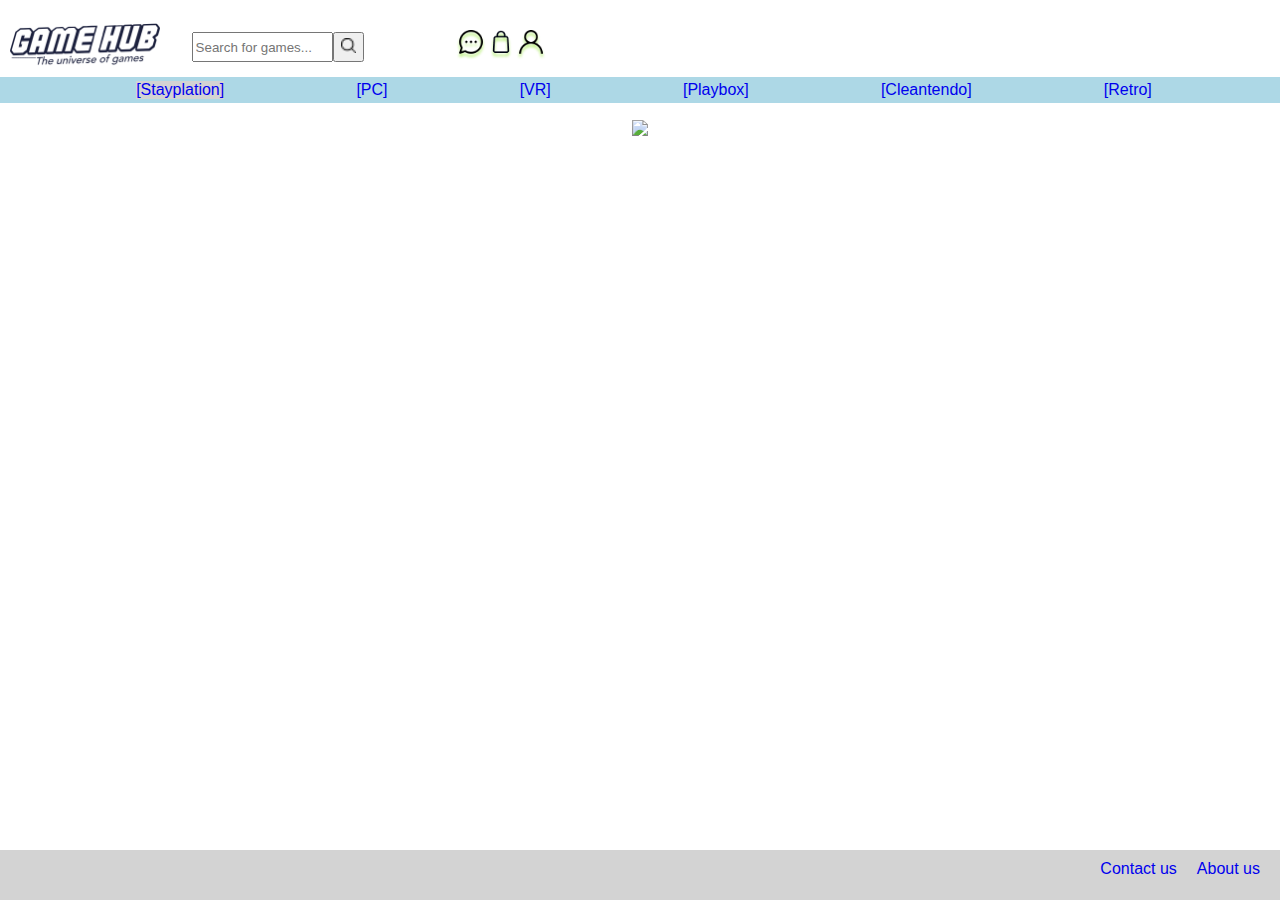
==== index.html @ 2cbab76f "Possibly messed up version" ====
<!DOCTYPE html>
<html lang="en">
<head>
    <meta charset="UTF-8">
    <meta http-equiv="X-UA-Compatible" content="IE=edge">
    <meta name="viewport" content="width=device-width, initial-scale=1.0">
    <meta name="description" content="The Universe of Games" />
    <title>Game Hub  - The universe of games</title>
    <link href="css/styles.css" rel="stylesheet" />
</head>
<body>
    <header>
        <a class="top-left-full" href="index.html"><img src="images/GameHub_Logo_1.png" alt="Game_Hub_logo" width="150px"></a>
        <a class="top-left" href="index.html"><img src="images/gh_logo.png" alt="Game_Hub_logo" width="60px"></a>
        <div class="grid-item input-wrapper">
            <form class="searchbar">
                <input type="text" placeholder="Search for games...">
                <button type="submit"><img src="images/search.png" alt="search" width="15px" height="15px"></button>
            </form>
        </div>
        <div class="top-right">
            <a href="index.html"> <img src="images/message.png" alt="chat" width="30px"> </a>
            <a href="index.html"> <img src="images/cart 3.png" alt="cart" width="30px"> </a>
            <a href="index.html"> <img src="images/account.png" alt="log_in" width="30px"> </a>
        </div>
        <nav class="consoles">
            <a class="grid-container" href="index.html">[Stayplation]</a>
            <a href="index.html">[PC]</a>
            <a href="index.html">[VR]</a>
            <a href="index.html">[Playbox]</a>
            <a href="index.html">[Cleantendo]</a>
            <a href="index.html">[Retro]</a>
        </nav>
    </header>

    <main class="grid-main">
        <div class="grid-item" !important>
            <a href="https://placeholder.com"><img src="https://via.placeholder.com/600"></a>
        </div>
    </main>
    <footer class="grid-container">
        <a class="grid-footer" href="index.html">Contact us</a>
        <a class="grid-footer" href="index.html">About us</a>
    </footer>
    
</body>
</html>
---- css/styles.css ----
body {
    font-family: "Roboto", Verdana, Geneva, Tahoma, sans-serif;
    margin: 0;
}
a {
    text-decoration: none;
}

header {
    display: grid;
    grid-template-columns: 150px 1fr 150px;
    align-items: center;
    height: 80px;
    position: fixed;
}

.top-right {
    display: flex;
    margin: 10px;
    padding: 20px 0 20px 0;
    justify-content: right;
}

.top-left {
    padding: 20px;

}

.top-left-full {
    padding-left: 10px;

}

.input-wrapper {
    display: flex;
    align-items: center;
    justify-content: space-between;
}

input {
    width: 100%;
}

.icons {
    width="30px"
}

.searchbar {
    top: 70px;
    align-self: center;
    height: 30px;
    width: 80%;
    display: flex;
}

nav {
    justify-content: center;
    Position: fixed;
    display: grid;
    grid-template-columns: 2fr 1fr 1fr 1fr 1fr 2fr ;
    padding: 4px;
    margin-top: 100px;
}

.consoles {
    display: flex;
    width: 100%;
    justify-content: space-evenly;
    align-self: top;
    background-color: lightblue;

}

main {

}

.img-container {
    height: 100vh;
    width: 100vw;
}

.grid-container {
    display:grid;
    grid-template-columns: auto auto auto;
    background-color: lightgray;
}

.grid-main {
    display:grid;
    grid-template-columns: auto;
    grid-template-rows: auto auto auto;
    padding-top: 100px;
    height: 100%;
    background-image: url("images/GameHub_Logo.png");
    background-position: center;
}

.grid-item {
    padding: 20px;
    text-align: center;
    justify-content: center;
}


footer {
    display: flex;
    justify-content: right;
    padding-top: 10px;
    background-color: lightgray;
    position: fixed;
    bottom: 0;
    width: 100%;
    height: 40px;
    text-align: center;
}

.grid-footer {
    padding-right: 20px;
    text-align: center;
    justify-content: center;
}


@media only screen and (min-width: 600px) {
    .top-left {
        display: none;
    }
    
}

@media only screen and (max-width: 600px) {
    .top-left-full {
        display: none;
    }
    
}




/*grid stuff, endre når du veit kva du skal ha her

@media (orientation: portrait) {
    body {
        color:blue;
    }
}

@media (orientation: landscape) {
    body {color: green
    }
}

Layout rekkefølge:
Header,
Nav,
Main,
Footer

Bruk flexbox med grid inni

*/
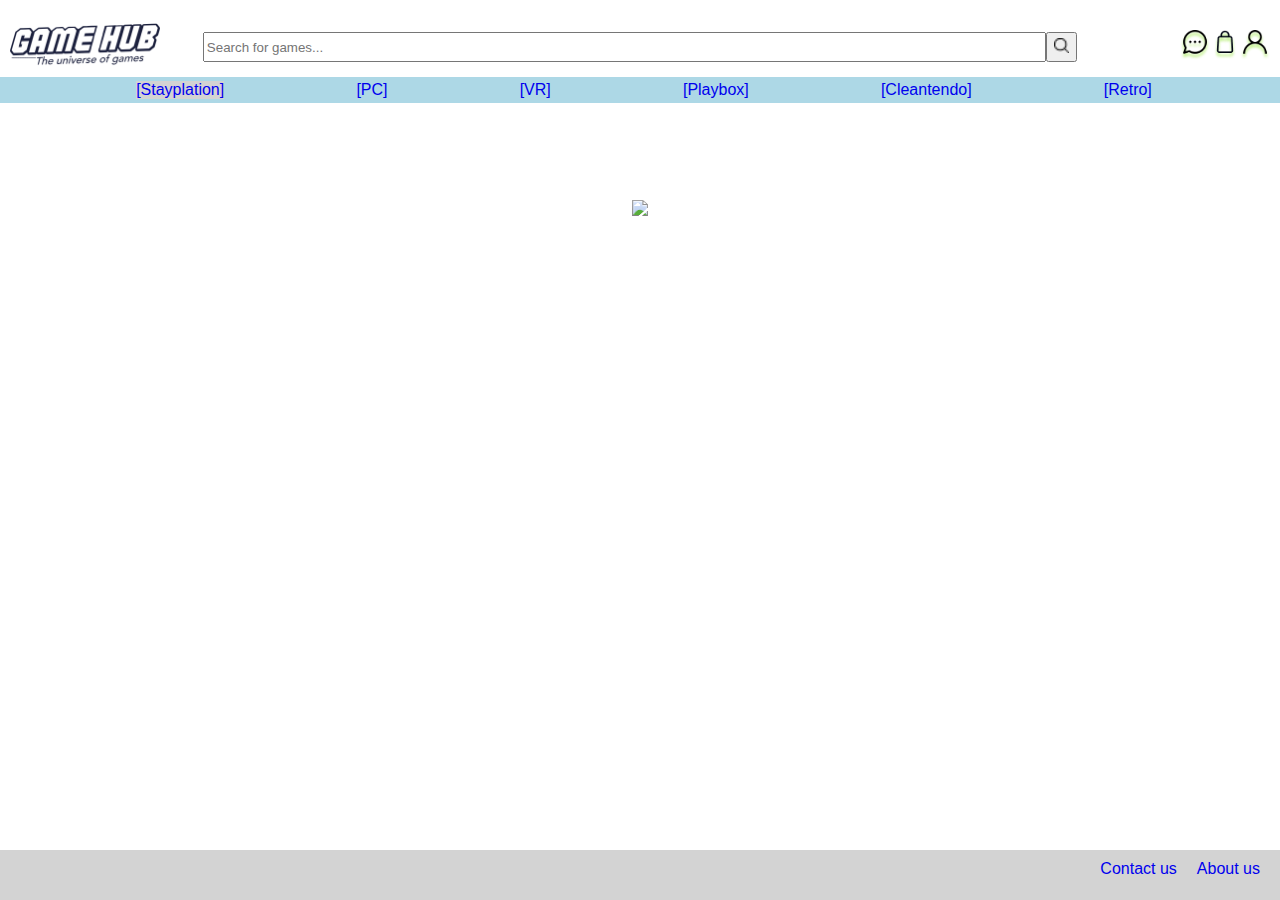
==== commit 08e18b7b: "Fixed botch-up" ====
--- a/index.html
+++ b/index.html
@@ -1,16 +1,19 @@
 <!DOCTYPE html>
 <html lang="en">
+
 <head>
     <meta charset="UTF-8">
     <meta http-equiv="X-UA-Compatible" content="IE=edge">
     <meta name="viewport" content="width=device-width, initial-scale=1.0">
     <meta name="description" content="The Universe of Games" />
-    <title>Game Hub  - The universe of games</title>
+    <title>Game Hub - The universe of games</title>
     <link href="css/styles.css" rel="stylesheet" />
 </head>
+
 <body>
     <header>
-        <a class="top-left-full" href="index.html"><img src="images/GameHub_Logo_1.png" alt="Game_Hub_logo" width="150px"></a>
+        <a class="top-left-full" href="index.html"><img src="images/GameHub_Logo_1.png" alt="Game_Hub_logo"
+                width="150px"></a>
         <a class="top-left" href="index.html"><img src="images/gh_logo.png" alt="Game_Hub_logo" width="60px"></a>
         <div class="grid-item input-wrapper">
             <form class="searchbar">
@@ -35,13 +38,14 @@
 
     <main class="grid-main">
         <div class="grid-item" !important>
-            <a href="https://placeholder.com"><img src="https://via.placeholder.com/600"></a>
+            <a href="https://placeholder.com"><img src="https://via.placeholder.com/150"></a>
         </div>
     </main>
     <footer class="grid-container">
         <a class="grid-footer" href="index.html">Contact us</a>
         <a class="grid-footer" href="index.html">About us</a>
     </footer>
-    
+
 </body>
+
 </html>--- a/css/styles.css
+++ b/css/styles.css
@@ -8,10 +8,12 @@
 
 header {
     display: grid;
-    grid-template-columns: 150px 1fr 150px;
+    grid-template-columns: 1fr 5fr 1fr;
     align-items: center;
     height: 80px;
-    position: fixed;
+    position: top fixed;
+    margin-top: 0px;
+    padding-top: 0;
 }
 
 .top-right {
@@ -49,7 +51,7 @@
     top: 70px;
     align-self: center;
     height: 30px;
-    width: 80%;
+    width: 100%;
     display: flex;
 }
 
@@ -140,24 +142,19 @@
 
 
 /*grid stuff, endre når du veit kva du skal ha her
-
 @media (orientation: portrait) {
     body {
         color:blue;
     }
 }
-
 @media (orientation: landscape) {
     body {color: green
     }
 }
-
 Layout rekkefølge:
 Header,
 Nav,
 Main,
 Footer
-
 Bruk flexbox med grid inni
-
 */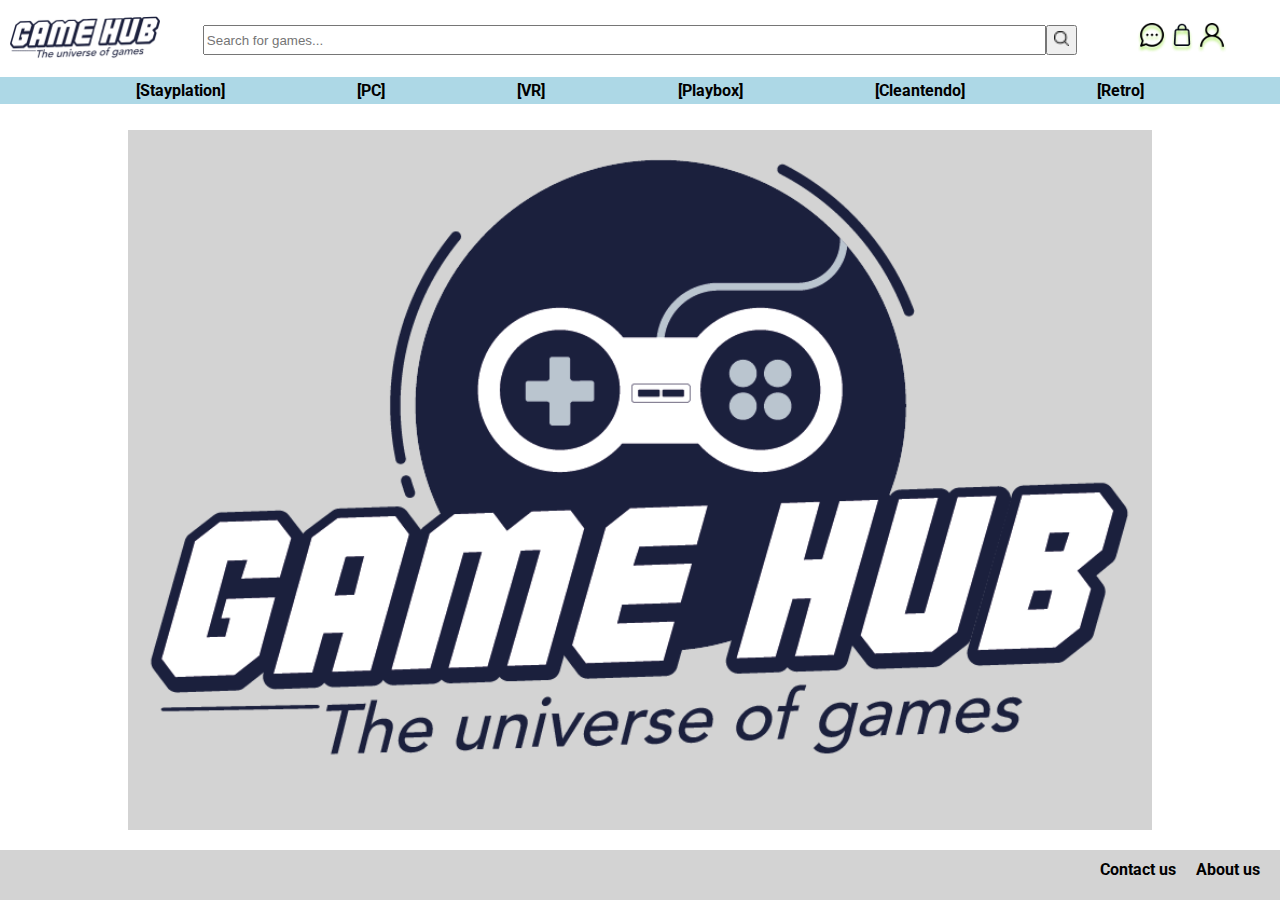
==== commit a57fef3a: "Ryddet i koden, flexbox i main" ====
--- a/index.html
+++ b/index.html
@@ -8,14 +8,18 @@
     <meta name="description" content="The Universe of Games" />
     <title>Game Hub - The universe of games</title>
     <link href="css/styles.css" rel="stylesheet" />
+    <link rel="preconnect" href="https://fonts.googleapis.com">
+<link rel="preconnect" href="https://fonts.gstatic.com" crossorigin>
+<link href="https://fonts.googleapis.com/css2?family=Roboto:wght@300&display=swap" rel="stylesheet"> 
 </head>
-
 <body>
     <header>
+        <div>
         <a class="top-left-full" href="index.html"><img src="images/GameHub_Logo_1.png" alt="Game_Hub_logo"
                 width="150px"></a>
         <a class="top-left" href="index.html"><img src="images/gh_logo.png" alt="Game_Hub_logo" width="60px"></a>
-        <div class="grid-item input-wrapper">
+        </div>
+        <div class="grid-item">
             <form class="searchbar">
                 <input type="text" placeholder="Search for games...">
                 <button type="submit"><img src="images/search.png" alt="search" width="15px" height="15px"></button>
@@ -27,23 +31,23 @@
             <a href="index.html"> <img src="images/account.png" alt="log_in" width="30px"> </a>
         </div>
         <nav class="consoles">
-            <a class="grid-container" href="index.html">[Stayplation]</a>
-            <a href="index.html">[PC]</a>
-            <a href="index.html">[VR]</a>
-            <a href="index.html">[Playbox]</a>
-            <a href="index.html">[Cleantendo]</a>
-            <a href="index.html">[Retro]</a>
+            <ul>
+                <li><a href="stayplation.html">[Stayplation]</a></li>
+                <li><a href="#">[PC]</a></li>
+                <li><a href="#">[VR]</a></li>
+                <li><a href="#">[Playbox]</a></li>
+                <li><a href="#">[Cleantendo]</a></li>
+                <li><a href="#">[Retro]</a></li>
+            </ul>
         </nav>
     </header>
-
-    <main class="grid-main">
-        <div class="grid-item" !important>
-            <a href="https://placeholder.com"><img src="https://via.placeholder.com/150"></a>
+    <main class="main-container">
+        <div class="main-content main-login">
         </div>
     </main>
-    <footer class="grid-container">
-        <a class="grid-footer" href="index.html">Contact us</a>
-        <a class="grid-footer" href="index.html">About us</a>
+    <footer>
+        <a href="index.html">Contact us</a>
+        <a href="index.html">About us</a>
     </footer>
 
 </body>
--- a/css/styles.css
+++ b/css/styles.css
@@ -1,50 +1,63 @@
 body {
     font-family: "Roboto", Verdana, Geneva, Tahoma, sans-serif;
     margin: 0;
+    align-items: center;
 }
+
+h1 {
+    font-family: "Roboto";
+    font-size: 1.5em;
+}
+
+h2 {
+    font-family: "roboto";
+    font-size: 1.2em;
+}
+
+
+
 a {
     text-decoration: none;
+    color: black;
+}
+
+a:hover {
+    color:white;
 }
 
 header {
     display: grid;
     grid-template-columns: 1fr 5fr 1fr;
     align-items: center;
+    width: 100%;
     height: 80px;
-    position: top fixed;
+    position: fixed;
     margin-top: 0px;
     padding-top: 0;
+    background-color: white;
 }
 
 .top-right {
     display: flex;
-    margin: 10px;
-    padding: 20px 0 20px 0;
-    justify-content: right;
+    margin-left: 40px;
+}
+
+.top-right .icons {
+    width: 30px;
 }
 
 .top-left {
-    padding: 20px;
-
+    padding-left: 20px;
 }
 
 .top-left-full {
     padding-left: 10px;
-
-}
-
-.input-wrapper {
-    display: flex;
-    align-items: center;
-    justify-content: space-between;
 }
 
 input {
     width: 100%;
-}
-
-.icons {
-    width="30px"
+    align-items: center;
+    justify-content: space-between;
 }
 
 .searchbar {
@@ -53,57 +66,61 @@
     height: 30px;
     width: 100%;
     display: flex;
-}
-
-nav {
-    justify-content: center;
-    Position: fixed;
-    display: grid;
-    grid-template-columns: 2fr 1fr 1fr 1fr 1fr 2fr ;
-    padding: 4px;
-    margin-top: 100px;
+    
 }
 
 .consoles {
-    display: flex;
+    Position: fixed;
+    margin-top: 100px;
     width: 100%;
-    justify-content: space-evenly;
     align-self: top;
     background-color: lightblue;
-
 }
 
-main {
-
+ul {
+    list-style-type: none;
+    display: flex;
+    justify-content: space-evenly;
+    padding: 4px;
+    margin: 0;
+    font-weight: bold;
 }
 
-.img-container {
-    height: 100vh;
-    width: 100vw;
+
+main {
+    padding: 120px 0 80px 0;
 }
 
-.grid-container {
-    display:grid;
-    grid-template-columns: auto auto auto;
-    background-color: lightgray;
+.main-container {
+    display: flex;
+    justify-content: center;
+    height: 80vh;
 }
 
-.grid-main {
-    display:grid;
-    grid-template-columns: auto;
-    grid-template-rows: auto auto auto;
-    padding-top: 100px;
+.main-content {
+    width: 80%;
     height: 100%;
-    background-image: url("images/GameHub_Logo.png");
-    background-position: center;
+    padding: 10px;
+    margin: 10px;
+    background-color: lightgray;
+    height: auto;
+    
+}
+
+.main-login {
+    background-image: url(/images/GameHub_Logo_pad.png);
+    background-position: center center;
+    background-repeat: no-repeat;
+    background-size: contain;
+    background-position: top;
+    padding: 50px 0;
 }
 
 .grid-item {
-    padding: 20px;
+    padding: 0 20px 0 20px;
     text-align: center;
     justify-content: center;
 }
-
 
 footer {
     display: flex;
@@ -114,13 +131,11 @@
     bottom: 0;
     width: 100%;
     height: 40px;
-    text-align: center;
 }
 
-.grid-footer {
+footer a {
     padding-right: 20px;
-    text-align: center;
-    justify-content: center;
+    font-weight: bold;
 }
 
 
@@ -128,6 +143,8 @@
     .top-left {
         display: none;
     }
+
+
     
 }
 
@@ -135,7 +152,11 @@
     .top-left-full {
         display: none;
     }
-    
+/*     
+    .main-side {
+        width: 0px;
+    }
+     */
 }
 
 
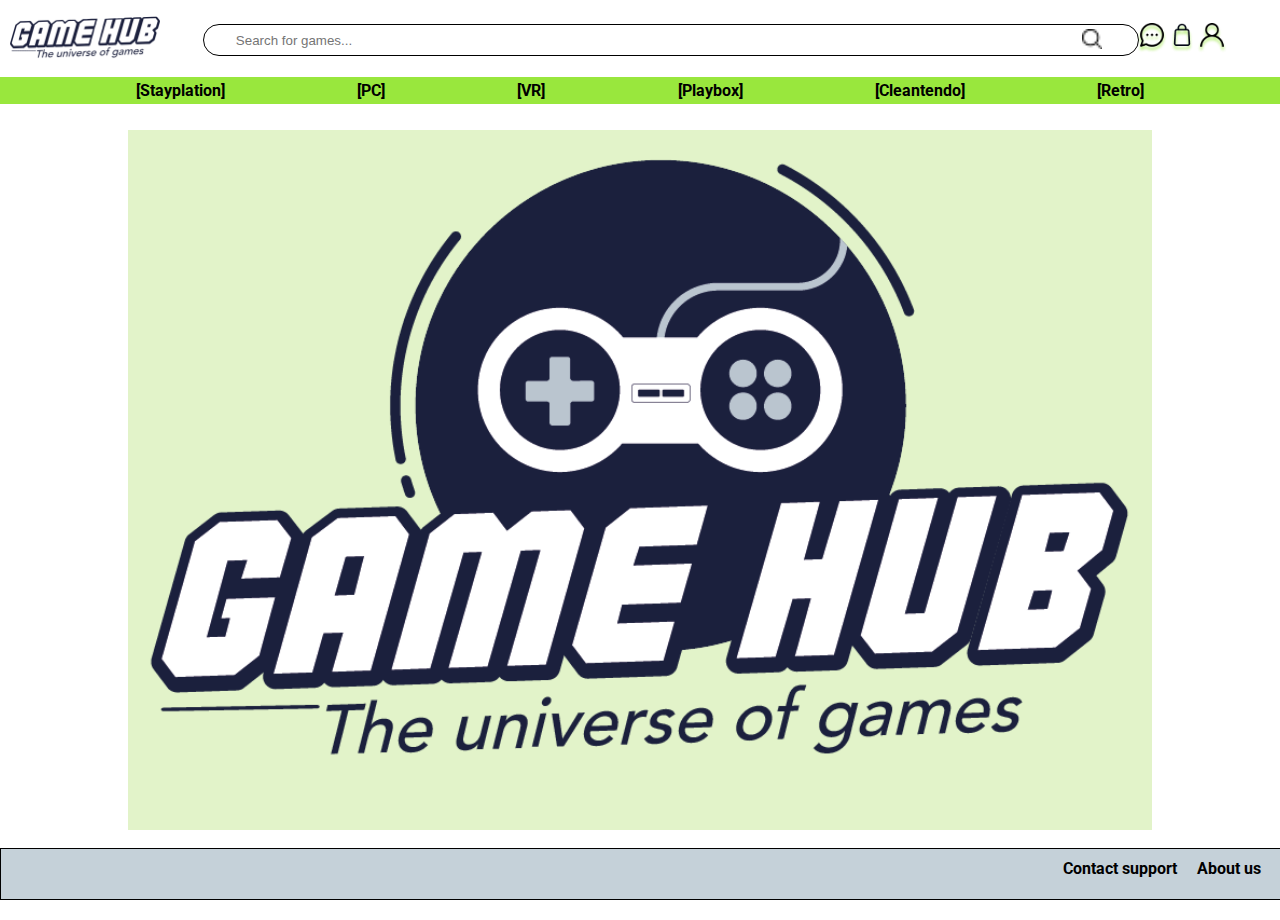
==== commit 31d67f06: "SMåfiks" ====
--- a/index.html
+++ b/index.html
@@ -9,8 +9,9 @@
     <title>Game Hub - The universe of games</title>
     <link href="css/styles.css" rel="stylesheet" />
     <link rel="preconnect" href="https://fonts.googleapis.com">
-<link rel="preconnect" href="https://fonts.gstatic.com" crossorigin>
-<link href="https://fonts.googleapis.com/css2?family=Roboto:wght@300&display=swap" rel="stylesheet"> 
+    <link rel="preconnect" href="https://fonts.gstatic.com" crossorigin>
+    <link href="https://fonts.googleapis.com/css2?family=Roboto:wght@300&display=swap" rel="stylesheet"> 
+    <link rel="stylesheet" href="https://pro.fontawesome.com/releases/v5.10.0/css/all.css" integrity="sha384-AYmEC3Yw5cVb3ZcuHtOA93w35dYTsvhLPVnYs9eStHfGJvOvKxVfELGroGkvsg+p" crossorigin="anonymous" />
 </head>
 <body>
     <header>
@@ -22,7 +23,7 @@
         <div class="grid-item">
             <form class="searchbar">
                 <input type="text" placeholder="Search for games...">
-                <button type="submit"><img src="images/search.png" alt="search" width="15px" height="15px"></button>
+                <button type="submit"><img src="images/search.png" alt="search" width="20px" height="20px"></button>
             </form>
         </div>
         <div class="top-right">
@@ -46,7 +47,7 @@
         </div>
     </main>
     <footer>
-        <a href="index.html">Contact us</a>
+        <a href="index.html">Contact support</a>
         <a href="index.html">About us</a>
     </footer>
 
--- a/css/styles.css
+++ b/css/styles.css
@@ -13,8 +13,6 @@
     font-family: "roboto";
     font-size: 1.2em;
 }
-
-
 
 a {
     text-decoration: none;
@@ -50,11 +48,57 @@
     padding-left: 20px;
 }
 
+.top-left:hover {
+    filter: contrast(50)
+
+}
+
 .top-left-full {
     padding-left: 10px;
 }
 
-input {
+.top-left-full:hover {
+    filter: contrast(50);
+    transition: all 2s ease;
+
+}
+
+.searchbar {
+    padding: 0 30px 0 30px;
+    align-self: center;
+    height: 30px;
+    width: 100%;
+    display: flex;
+    border: 1px solid;
+    border-radius: 25px;
+    
+}
+
+.searchbar input {
+    border: none;
+    width: 100%;
+    text-align: space-between;
+    align-items: center;
+    padding-right: 0;
+}
+
+.searchbar input:focus {
+    outline : none;
+}
+
+button {
+    border: none;
+    background-color: white;
+}
+
+button:hover {
+    background-color: #99E73D;
+    border-radius: 10px;
+
+}
+
+
+/* input {
     width: 100%;
     align-items: center;
     justify-content: space-between;
@@ -67,14 +111,14 @@
     width: 100%;
     display: flex;
     
-}
+} */
 
 .consoles {
     Position: fixed;
     margin-top: 100px;
     width: 100%;
     align-self: top;
-    background-color: lightblue;
+    background-color: #99E73D;
 }
 
 ul {
@@ -102,7 +146,7 @@
     height: 100%;
     padding: 10px;
     margin: 10px;
-    background-color: lightgray;
+    background-color: #E2F3C9;
     height: auto;
     
 }
@@ -126,17 +170,20 @@
     display: flex;
     justify-content: right;
     padding-top: 10px;
-    background-color: lightgray;
+    background-color: #C5D1D9;
     position: fixed;
     bottom: 0;
     width: 100%;
     height: 40px;
+    border: 1px solid;
 }
 
 footer a {
     padding-right: 20px;
     font-weight: bold;
 }
+
+
 
 
 @media only screen and (min-width: 600px) {
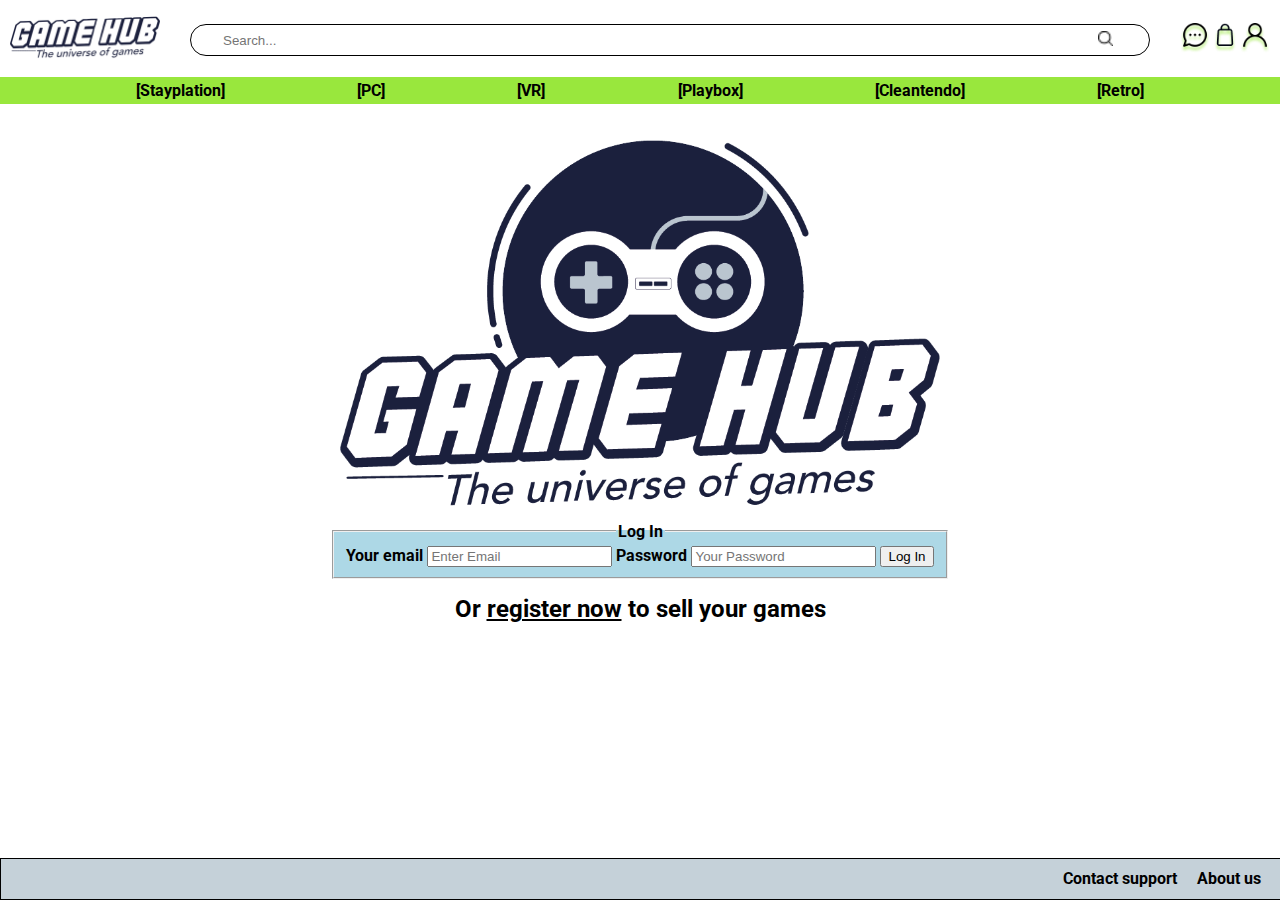
==== commit 57337fd8: "Finally got front page working!" ====
--- a/index.html
+++ b/index.html
@@ -11,25 +11,23 @@
     <link rel="preconnect" href="https://fonts.googleapis.com">
     <link rel="preconnect" href="https://fonts.gstatic.com" crossorigin>
     <link href="https://fonts.googleapis.com/css2?family=Roboto:wght@300&display=swap" rel="stylesheet"> 
-    <link rel="stylesheet" href="https://pro.fontawesome.com/releases/v5.10.0/css/all.css" integrity="sha384-AYmEC3Yw5cVb3ZcuHtOA93w35dYTsvhLPVnYs9eStHfGJvOvKxVfELGroGkvsg+p" crossorigin="anonymous" />
+    <!-- <link rel="stylesheet" href="https://pro.fontawesome.com/releases/v5.10.0/css/all.css" integrity="sha384-AYmEC3Yw5cVb3ZcuHtOA93w35dYTsvhLPVnYs9eStHfGJvOvKxVfELGroGkvsg+p" crossorigin="anonymous" /> -->
 </head>
 <body>
     <header>
         <div>
         <a class="top-left-full" href="index.html"><img src="images/GameHub_Logo_1.png" alt="Game_Hub_logo"
                 width="150px"></a>
-        <a class="top-left" href="index.html"><img src="images/gh_logo.png" alt="Game_Hub_logo" width="60px"></a>
+        <a class="top-left" href="index.html"><img src="images/gh_logo.png" alt="Game_Hub_logo" height="35px" width="50px"></a>
         </div>
-        <div class="grid-item">
-            <form class="searchbar">
-                <input type="text" placeholder="Search for games...">
-                <button type="submit"><img src="images/search.png" alt="search" width="20px" height="20px"></button>
-            </form>
-        </div>
+        <form class="searchbar">
+            <input type="text" placeholder="Search...">
+            <button type="submit"><img src="images/search.png" alt="search" width="15px" height="15px"></button>
+        </form>
         <div class="top-right">
-            <a href="index.html"> <img src="images/message.png" alt="chat" width="30px"> </a>
-            <a href="index.html"> <img src="images/cart 3.png" alt="cart" width="30px"> </a>
-            <a href="index.html"> <img src="images/account.png" alt="log_in" width="30px"> </a>
+            <a href="index.html"> <img class="icons" src="images/message.png" alt="chat"> </a>
+            <a href="index.html"> <img class="icons" src="images/cart 3.png" alt="cart"> </a>
+            <a href="index.html"> <img class="icons" src="images/account.png" alt="log_in"> </a>
         </div>
         <nav class="consoles">
             <ul>
@@ -42,8 +40,24 @@
             </ul>
         </nav>
     </header>
-    <main class="main-container">
-        <div class="main-content main-login">
+    <main>
+        <div class="main_content">
+            <div class="main_login">
+                <img src="/images/GameHub_Logo.png">
+                <div>
+                    <form action="blank.php" method="post">
+                        <fieldset>
+                            <legend>Log In</legend>
+                            <label for="email">Your email</label>
+                            <input type="email" placeholder="Enter Email" name="email" id="email" class="form__input" required>
+                            <label for="password">Password</label>
+                            <input type="text" placeholder="Your Password" name="password" id="password" class="form__input" required>
+                        <input type="submit" value="Log In">
+                        </fieldset>
+                    </form>
+                    <h1>Or <a href="#">register now</a> to sell your games</h1>
+                </div>
+            </div>
         </div>
     </main>
     <footer>
--- a/css/styles.css
+++ b/css/styles.css
@@ -1,3 +1,5 @@
+
+
 body {
     font-family: "Roboto", Verdana, Geneva, Tahoma, sans-serif;
     margin: 0;
@@ -20,28 +22,18 @@
 }
 
 a:hover {
-    color:white;
+    transition: all 0.1s ease;
+    filter: drop-shadow(0 0 15px darkgray);
 }
 
 header {
-    display: grid;
-    grid-template-columns: 1fr 5fr 1fr;
-    align-items: center;
-    width: 100%;
+    display: flex;
+    justify-content: space-around;
+    width: 100%;
+    position: fixed;
     height: 80px;
-    position: fixed;
-    margin-top: 0px;
-    padding-top: 0;
     background-color: white;
-}
-
-.top-right {
-    display: flex;
-    margin-left: 40px;
-}
-
-.top-right .icons {
-    width: 30px;
+    align-items: center;
 }
 
 .top-left {
@@ -49,7 +41,7 @@
 }
 
 .top-left:hover {
-    filter: contrast(50)
+    filter: contrast(50%)
 
 }
 
@@ -59,17 +51,19 @@
 
 .top-left-full:hover {
     filter: contrast(50);
-    transition: all 2s ease;
+    transition: all 1s ease;
+    filter: drop-shadow(0 0 5px black);
 
 }
 
 .searchbar {
     padding: 0 30px 0 30px;
+    margin: 30px;
     align-self: center;
     height: 30px;
     width: 100%;
     display: flex;
-    border: 1px solid;
+    border: 1px solid black;
     border-radius: 25px;
     
 }
@@ -97,24 +91,25 @@
 
 }
 
-
-/* input {
-    width: 100%;
-    align-items: center;
-    justify-content: space-between;
-}
-
-.searchbar {
-    top: 70px;
-    align-self: center;
-    height: 30px;
-    width: 100%;
-    display: flex;
-    
-} */
+.top-right {
+    display: flex;
+    margin-right: 10px;
+}
+
+.top-right .icons {
+    width: 30px;
+}
+
+.icons:hover {
+    filter: brightness(200%);
+    filter: contrast(10%);
+    transition: all 1s ease;
+    filter: drop-shadow(0 0 5px black);
+}
 
 .consoles {
     Position: fixed;
+    height: auto;
     margin-top: 100px;
     width: 100%;
     align-self: top;
@@ -132,38 +127,48 @@
 
 
 main {
-    padding: 120px 0 80px 0;
-}
-
-.main-container {
     display: flex;
     justify-content: center;
-    height: 80vh;
-}
-
-.main-content {
+    padding: 120px 0 70px 0;
+}
+
+.main_content {
+    display: flex;
     width: 80%;
     height: 100%;
     padding: 10px;
     margin: 10px;
-    background-color: #E2F3C9;
-    height: auto;
-    
-}
-
-.main-login {
-    background-image: url(/images/GameHub_Logo_pad.png);
-    background-position: center center;
-    background-repeat: no-repeat;
-    background-size: contain;
-    background-position: top;
-    padding: 50px 0;
-}
-
-.grid-item {
-    padding: 0 20px 0 20px;
+    justify-content: center;
+    /* border: 1px solid; */
+    /* background-color: #C5D1D9;
+     */
+}
+
+.main_login {
+    align-items: center;
     text-align: center;
-    justify-content: center;
+}
+
+.main_login img {
+    width: 100%;
+    max-width: 600px;
+}
+
+.main_login fieldset {
+    background-color: lightblue;
+    font-weight: bolder;
+}
+
+.main_login a {
+    font-weight: bold;
+    text-decoration-line: underline;
+}
+
+.main_login a:hover {
+    color: black;
+    transition: all 0.1s ease;
+    filter: drop-shadow(0 0 10px black);
+
 }
 
 footer {
@@ -174,7 +179,7 @@
     position: fixed;
     bottom: 0;
     width: 100%;
-    height: 40px;
+    height: 30px;
     border: 1px solid;
 }
 
@@ -189,40 +194,24 @@
 @media only screen and (min-width: 600px) {
     .top-left {
         display: none;
-    }
-
-
-    
+    }    
 }
 
 @media only screen and (max-width: 600px) {
     .top-left-full {
         display: none;
     }
-/*     
-    .main-side {
-        width: 0px;
-    }
-     */
-}
-
-
-
-
-/*grid stuff, endre når du veit kva du skal ha her
-@media (orientation: portrait) {
-    body {
-        color:blue;
-    }
-}
-@media (orientation: landscape) {
-    body {color: green
-    }
-}
-Layout rekkefølge:
-Header,
-Nav,
-Main,
-Footer
-Bruk flexbox med grid inni
-*/+    .top-right {
+        margin-left: none;
+    }
+
+    .consoles ul {
+        flex-wrap: wrap;
+        gap: 10px;
+    }
+
+    .searchbar {
+        margin-right: 10px;
+    }
+
+}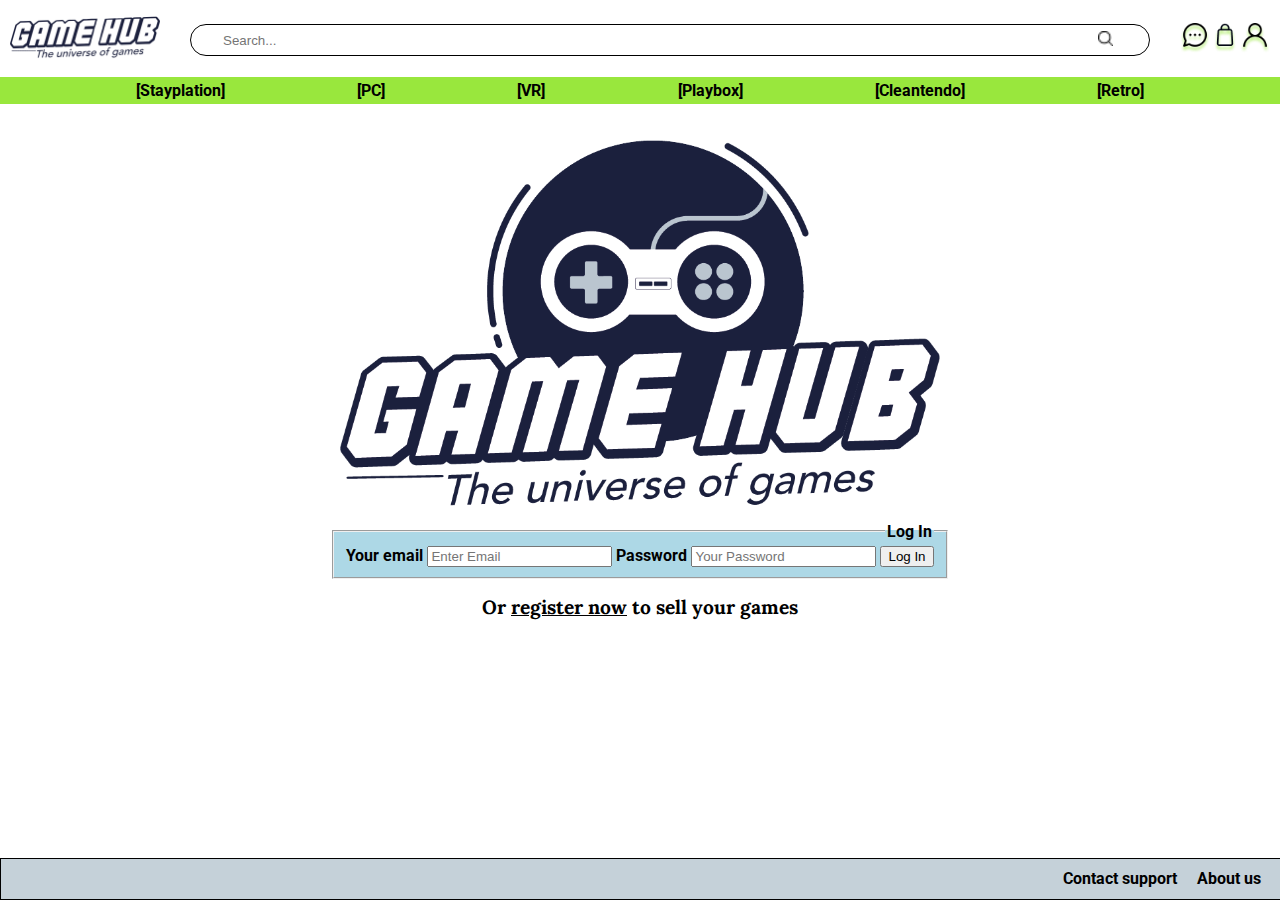
==== commit 85120db7: "Final submit" ====
--- a/index.html
+++ b/index.html
@@ -5,13 +5,12 @@
     <meta charset="UTF-8">
     <meta http-equiv="X-UA-Compatible" content="IE=edge">
     <meta name="viewport" content="width=device-width, initial-scale=1.0">
-    <meta name="description" content="The Universe of Games" />
+    <meta name="description" content="Sell your games, puchase new ones. This is the main page.">
     <title>Game Hub - The universe of games</title>
     <link href="css/styles.css" rel="stylesheet" />
     <link rel="preconnect" href="https://fonts.googleapis.com">
     <link rel="preconnect" href="https://fonts.gstatic.com" crossorigin>
-    <link href="https://fonts.googleapis.com/css2?family=Roboto:wght@300&display=swap" rel="stylesheet"> 
-    <!-- <link rel="stylesheet" href="https://pro.fontawesome.com/releases/v5.10.0/css/all.css" integrity="sha384-AYmEC3Yw5cVb3ZcuHtOA93w35dYTsvhLPVnYs9eStHfGJvOvKxVfELGroGkvsg+p" crossorigin="anonymous" /> -->
+    <link href="https://fonts.googleapis.com/css2?family=Lora&family=Roboto:wght@300&display=swap" rel="stylesheet"> 
 </head>
 <body>
     <header>
@@ -32,11 +31,11 @@
         <nav class="consoles">
             <ul>
                 <li><a href="stayplation.html">[Stayplation]</a></li>
-                <li><a href="#">[PC]</a></li>
-                <li><a href="#">[VR]</a></li>
-                <li><a href="#">[Playbox]</a></li>
-                <li><a href="#">[Cleantendo]</a></li>
-                <li><a href="#">[Retro]</a></li>
+                <li><a href="pc.html">[PC]</a></li>
+                <li><a href="vr.html">[VR]</a></li>
+                <li><a href="playbox.html">[Playbox]</a></li>
+                <li><a href="cleantendo.html">[Cleantendo]</a></li>
+                <li><a href="retro.html">[Retro]</a></li>
             </ul>
         </nav>
     </header>
@@ -55,14 +54,14 @@
                         <input type="submit" value="Log In">
                         </fieldset>
                     </form>
-                    <h1>Or <a href="#">register now</a> to sell your games</h1>
+                    <h2>Or <a href="#">register now</a> to sell your games</h2>
                 </div>
             </div>
         </div>
     </main>
     <footer>
-        <a href="index.html">Contact support</a>
-        <a href="index.html">About us</a>
+        <a href="contact.html">Contact support</a>
+        <a href="about.html">About us</a>
     </footer>
 
 </body>
--- a/css/styles.css
+++ b/css/styles.css
@@ -2,6 +2,7 @@
 
 body {
     font-family: "Roboto", Verdana, Geneva, Tahoma, sans-serif;
+    font-size: 1em;
     margin: 0;
     align-items: center;
 }
@@ -12,9 +13,13 @@
 }
 
 h2 {
-    font-family: "roboto";
+    font-family: "Lora";
     font-size: 1.2em;
 }
+
+h3 {}
+
+
 
 a {
     text-decoration: none;
@@ -139,9 +144,6 @@
     padding: 10px;
     margin: 10px;
     justify-content: center;
-    /* border: 1px solid; */
-    /* background-color: #C5D1D9;
-     */
 }
 
 .main_login {
@@ -156,7 +158,8 @@
 
 .main_login fieldset {
     background-color: lightblue;
-    font-weight: bolder;
+    font-weight: bold;
+    text-align: right;
 }
 
 .main_login a {
@@ -170,6 +173,59 @@
     filter: drop-shadow(0 0 10px black);
 
 }
+
+.games {
+    display: flex;
+    flex-wrap: wrap;
+}
+
+.games img {
+    width: 100px;
+}
+
+.boxart {
+    font-family: "Lora";
+    font-size: 1em;
+    display: flex;
+    flex-direction: column;
+    width: 120px;
+    border-radius: 10px;
+    margin: 20px 10px;
+    box-shadow: 0 3px 5px rgba(0, 0, 0, 0.6);
+    padding: 0 15px 20px;
+}
+
+
+.boxart_under {
+    display: flex;
+    justify-content: space-around;
+}
+
+.boxart_blurb {
+    display: flex;
+}
+
+.boxart_blurb img {
+    width: 30px;
+    height: 30px;
+}
+
+.textbox {
+    display: flex;
+    flex-direction: column;
+    border: 1px solid;
+    border-radius: 30px;
+    width: 100%;
+    max-width: 600px;
+    background-color: lightgrey;
+    padding: 20px;
+}
+
+.textbox img {
+    width: 100%;
+    max-width: 1200px;
+}
+
 
 footer {
     display: flex;
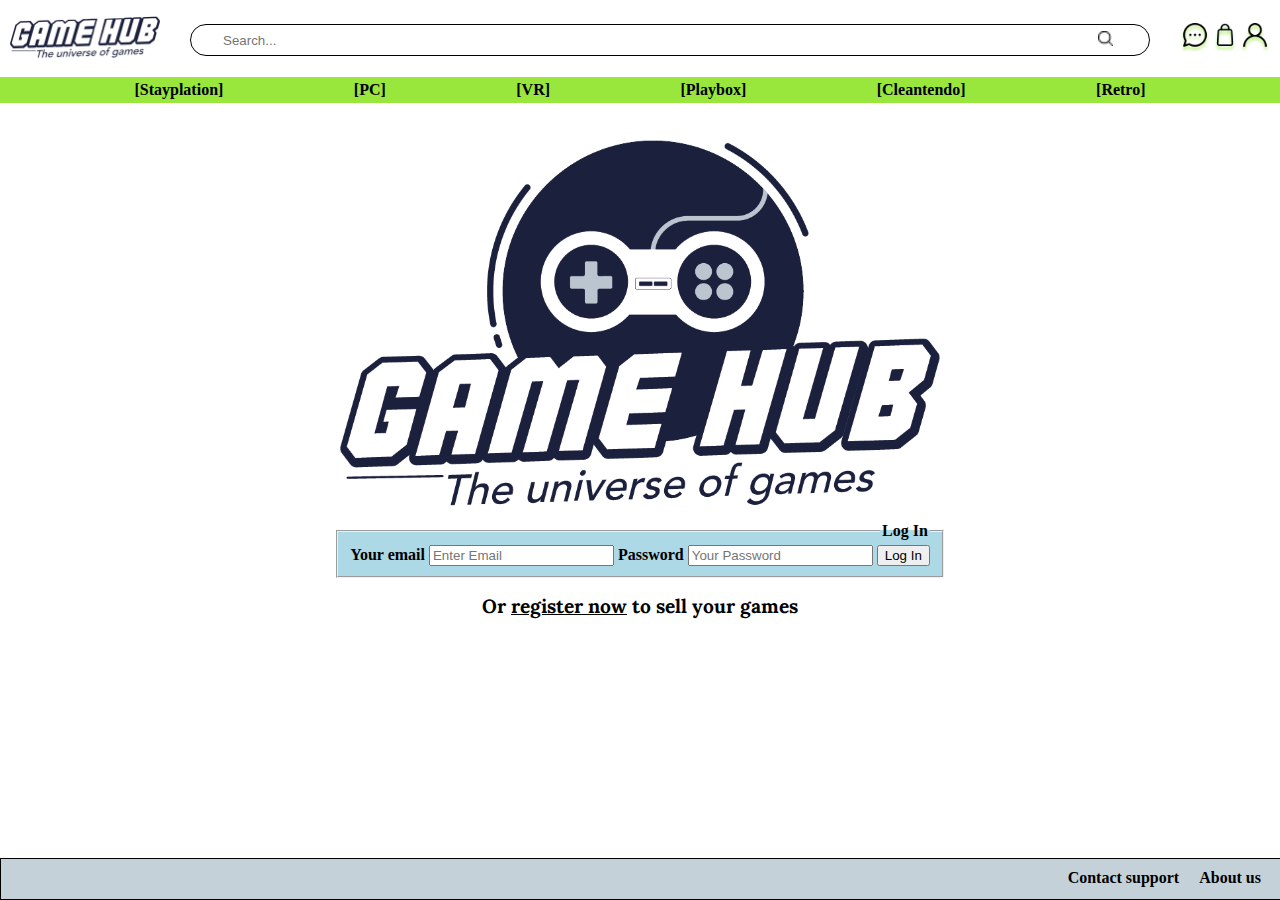
==== commit 099b2b97: "Fixed lacking alt text on images" ====
--- a/index.html
+++ b/index.html
@@ -42,7 +42,7 @@
     <main>
         <div class="main_content">
             <div class="main_login">
-                <img src="/images/GameHub_Logo.png">
+                <img src="/images/GameHub_Logo.png" alt="Big Game Hub logo">
                 <div>
                     <form action="blank.php" method="post">
                         <fieldset>
--- a/css/styles.css
+++ b/css/styles.css
@@ -1,7 +1,7 @@
 
 
 body {
-    font-family: "Roboto", Verdana, Geneva, Tahoma, sans-serif;
+    font-family: "Roboto", "Lora" Verdana, Geneva, Tahoma, sans-serif;
     font-size: 1em;
     margin: 0;
     align-items: center;
@@ -17,10 +17,6 @@
     font-size: 1.2em;
 }
 
-h3 {}
-
-
-
 a {
     text-decoration: none;
     color: black;
@@ -37,7 +33,6 @@
     width: 100%;
     position: fixed;
     height: 80px;
-    background-color: white;
     align-items: center;
 }
 
@@ -46,7 +41,8 @@
 }
 
 .top-left:hover {
-    filter: contrast(50%)
+    transition: all 1s ease;
+    filter: drop-shadow(0 0 5px black);
 
 }
 
@@ -70,7 +66,6 @@
     display: flex;
     border: 1px solid black;
     border-radius: 25px;
-    
 }
 
 .searchbar input {
@@ -128,6 +123,11 @@
     padding: 4px;
     margin: 0;
     font-weight: bold;
+}
+
+ul a:hover {
+    transition: all 1s ease;
+    filter: drop-shadow(0 0 5px black);
 }
 
 
@@ -192,9 +192,11 @@
     border-radius: 10px;
     margin: 20px 10px;
     box-shadow: 0 3px 5px rgba(0, 0, 0, 0.6);
-    padding: 0 15px 20px;
-}
-
+    padding: 5px;
+}
+
+
+/* I meant to use the rulesets underneath but ran out of time.
 
 .boxart_under {
     display: flex;
@@ -203,12 +205,9 @@
 
 .boxart_blurb {
     display: flex;
-}
-
-.boxart_blurb img {
-    width: 30px;
-    height: 30px;
-}
+} 
+
+*/
 
 .textbox {
     display: flex;
@@ -224,6 +223,8 @@
 .textbox img {
     width: 100%;
     max-width: 1200px;
+    border-radius: 35px;
+    border: 1px solid;
 }
 
 
